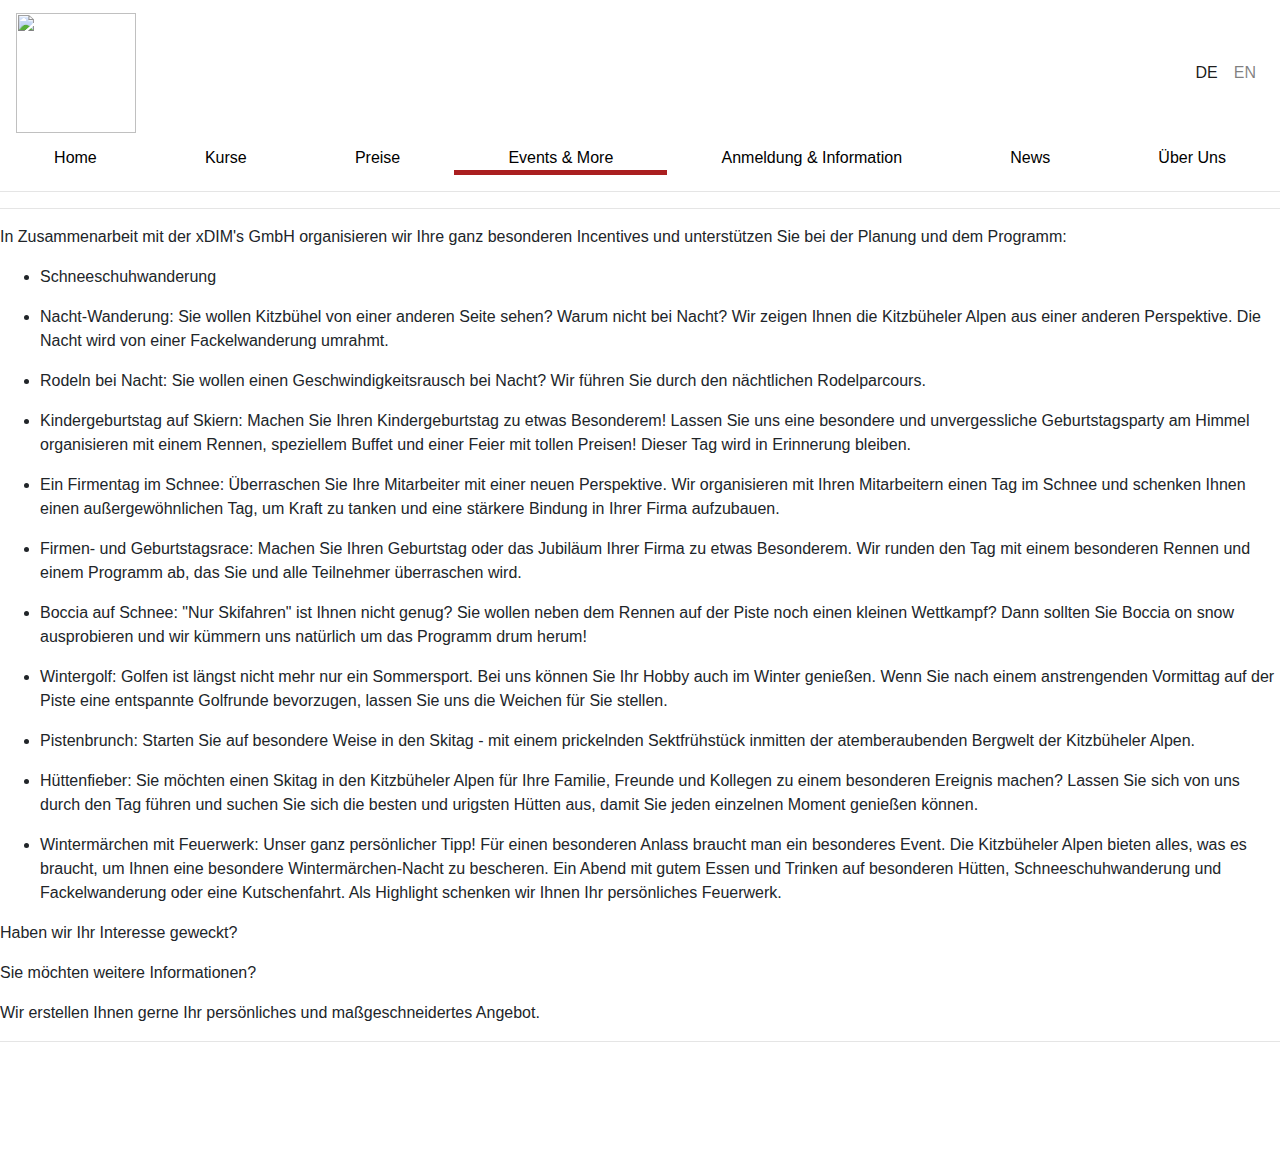
==== events&more.html @ 2607162f "all done in this draft" ====
<html>
  <head>
      <title>Skischule Wagstätt</title>
      <meta name="description" content="page">
      <meta charset="utf-8">
      <link rel="shortcut icon" type="image/jpg" href="./favicon.ico"/>
      <meta name="viewport" content="width=device-width, initial-scale=1">

      <!-- some tags -->
      <link rel="stylesheet" href="https://stackpath.bootstrapcdn.com/bootstrap/4.3.1/css/bootstrap.min.css" integrity="sha384-ggOyR0iXCbMQv3Xipma34MD+dH/1fQ784/j6cY/iJTQUOhcWr7x9JvoRxT2MZw1T" crossorigin="anonymous"><link rel="stylesheet" href="https://stackpath.bootstrapcdn.com/bootstrap/4.3.1/css/bootstrap.min.css" integrity="sha384-ggOyR0iXCbMQv3Xipma34MD+dH/1fQ784/j6cY/iJTQUOhcWr7x9JvoRxT2MZw1T" crossorigin="anonymous">
      <link rel="stylesheet" href="https://use.fontawesome.com/releases/v5.13.0/css/all.css" integrity="sha384-Bfad6CLCknfcloXFOyFnlgtENryhrpZCe29RTifKEixXQZ38WheV+i/6YWSzkz3V" crossorigin="anonymous"/>
      <link rel="stylesheet" href="kontakt.css">
      <link rel="stylesheet" href="header.css">
      <link rel="stylesheet" href="footer.css">
  </head>
  <body>
    <div class="navbar navbar-expand-sm navbar-light navbar-lewagon">
      <a href="#" class="navbar-brand">
        <img src="https://www.skilehrerjobs.at/img137/school-header-51.jpg" alt="">
      </a>
      <div class="collapse navbar-collapse" id="navbarSupportedContent">
        <ul class="navbar-nav mr-auto">
          <li class="nav-item active">
            <a href="#" class="nav-link">DE</a>
          </li>
          <li class="nav-item">
            <a href="#" class="nav-link">EN</a>
          </li>
        </ul>
      </div>
    </div>
    <div class="nav-bar">
      <a href="./home.html" class="nav-elements">Home</a>
      <a href="./kurse.html" class="nav-elements">Kurse</a>
      <a href="./preise.html" class="nav-elements">Preise</a>
      <a href="./events&more.html" class="nav-elements active-breadcrum">Events & More</a>
      <a href="./kontakt.html" class="nav-elements">Anmeldung & Information</a>
      <a href="./news.html" class="nav-elements">News</a>
      <a href="./uu.html" class="nav-elements">Über Uns</a>


    </div> 
    <hr>
    <hr>
    <p>In Zusammenarbeit mit der xDIM's GmbH organisieren wir Ihre ganz besonderen Incentives und unterstützen Sie bei der Planung und dem Programm:</p>
    <ul>
        <li><p>Schneeschuhwanderung</p></li>
        <li><p>Nacht-Wanderung: Sie wollen Kitzbühel von einer anderen Seite sehen? Warum nicht bei Nacht? Wir zeigen Ihnen die Kitzbüheler Alpen aus einer anderen Perspektive. Die Nacht wird von einer Fackelwanderung umrahmt.</p></li>
        <li><p>Rodeln bei Nacht: Sie wollen einen Geschwindigkeitsrausch bei Nacht? Wir führen Sie durch den nächtlichen Rodelparcours.</p></li>
        <li><p>Kindergeburtstag auf Skiern: Machen Sie Ihren Kindergeburtstag zu etwas Besonderem! Lassen Sie uns eine besondere und unvergessliche Geburtstagsparty am Himmel organisieren mit einem Rennen, speziellem Buffet und einer Feier mit tollen Preisen! Dieser Tag wird in Erinnerung bleiben.</p></li>
        <li><p>Ein Firmentag im Schnee: Überraschen Sie Ihre Mitarbeiter mit einer neuen Perspektive. Wir organisieren mit Ihren Mitarbeitern einen Tag im Schnee und schenken Ihnen einen außergewöhnlichen Tag, um Kraft zu tanken und eine stärkere Bindung in Ihrer Firma aufzubauen.</p></li>
        <li><p>Firmen- und Geburtstagsrace: Machen Sie Ihren Geburtstag oder das Jubiläum Ihrer Firma zu etwas Besonderem. Wir runden den Tag mit einem besonderen Rennen und einem Programm ab, das Sie und alle Teilnehmer überraschen wird.</p></li>
        <li><p>Boccia auf Schnee: "Nur Skifahren" ist Ihnen nicht genug? Sie wollen neben dem Rennen auf der Piste noch einen kleinen Wettkampf? Dann sollten Sie Boccia on snow ausprobieren und wir kümmern uns natürlich um das Programm drum herum!</p></li>
        <li><p>Wintergolf: Golfen ist längst nicht mehr nur ein Sommersport. Bei uns können Sie Ihr Hobby auch im Winter genießen. Wenn Sie nach einem anstrengenden Vormittag auf der Piste eine entspannte Golfrunde bevorzugen, lassen Sie uns die Weichen für Sie stellen.</p></li>
        <li><p>Pistenbrunch: Starten Sie auf besondere Weise in den Skitag - mit einem prickelnden Sektfrühstück inmitten der atemberaubenden Bergwelt der Kitzbüheler Alpen.</p></li>
        <li><p>Hüttenfieber: Sie möchten einen Skitag in den Kitzbüheler Alpen für Ihre Familie, Freunde und Kollegen zu einem besonderen Ereignis machen?
            Lassen Sie sich von uns durch den Tag führen und suchen Sie sich die besten und urigsten Hütten aus, damit Sie jeden einzelnen Moment genießen können.</p></li>
        <li><p>Wintermärchen mit Feuerwerk: Unser ganz persönlicher Tipp! Für einen besonderen Anlass braucht man ein besonderes Event. Die Kitzbüheler Alpen bieten alles, was es braucht, um Ihnen eine besondere Wintermärchen-Nacht zu bescheren. Ein Abend mit gutem Essen und Trinken auf besonderen Hütten, Schneeschuhwanderung und Fackelwanderung oder eine Kutschenfahrt. Als Highlight schenken wir Ihnen Ihr persönliches Feuerwerk. </p></li>
    </ul>
    <p>Haben wir Ihr Interesse geweckt?</p>
    <p>Sie möchten weitere Informationen?</p>
    <p>Wir erstellen Ihnen gerne Ihr persönliches und maßgeschneidertes Angebot.</p>
    <hr>
    <div class="container" style="bottom: 0;">
      <div class="footer">
        <!-- option to directly open email? -->
            <a href="mailto:info@skischule-jochberg-wagstaett.at"><i class="far fa-envelope"></i></a>
            <a href="https://www.youtube.com/user/SkischuleWagstaett"><i class="fab fa-youtube"></i></a>
            <a href="https://www.facebook.com/TirolerSkischuleJochbergWagstaett"><i class="fab fa-facebook"></i></a>
            <a href="https://www.instagram.com/skischule_wagstaett_tsjw/"><i class="fab fa-instagram"></i></a>
        </div>        
    </div>
  </body>
</html>
---- kontakt.css ----
.mapbox {
    display: flex;
  }
  .map {
    justify-content: right;
    margin: 20px;
    flex-shrink: 1;
  }
.card   {
    padding: 25px;
    margin: 25px;
}
.tobs {
    width: 50vh;
}
.disclaimer {
  background-color: bisque;
}
---- header.css ----
.navbar-lewagon {
    justify-content: space-between;
    background: white;

  }
  
  .navbar-lewagon .navbar-collapse {
    flex-grow: 0;
  }
  
  .navbar-lewagon .navbar-brand img {
    width: 120px;
  }
  
  .nav-bar {
    display: flex;
    justify-content: space-evenly;
  }
  .nav-elements {
    color: black;
    text-decoration: none;
    transition: 0.3s;
    flex-grow: 1;
    text-align: center;
 /* for developemtent only!! */
    background-color: white;
  }
  
  .nav-elements:hover {
    color: black;
    text-decoration: none;
    opacity: 0.7;
  }
  .active-breadcrum {
    border-bottom: 5px solid #aa1f20;
  }
---- footer.css ----
.footer {
    background-color: #ffffff;
    display: flex;
    align-items: center;
    justify-content: space-around;
    height: 100px;
    padding: 0px 50px;
    color: rgba(0,0,0,0.3);
/* position: fixed; */
/* bottom: 0; */
    width: 100%;
  }
  .footer-links {
    display: flex;
    align-items: center;
    justify-content: space-between;
  }
  .footer a {
    color: black;
    opacity: 0.15;
    text-decoration: none;
    font-size: 24px;
    padding: 0px 10px;
  }
  .footer a:hover {
    /* color: $danger; */
    opacity: 1;
  }
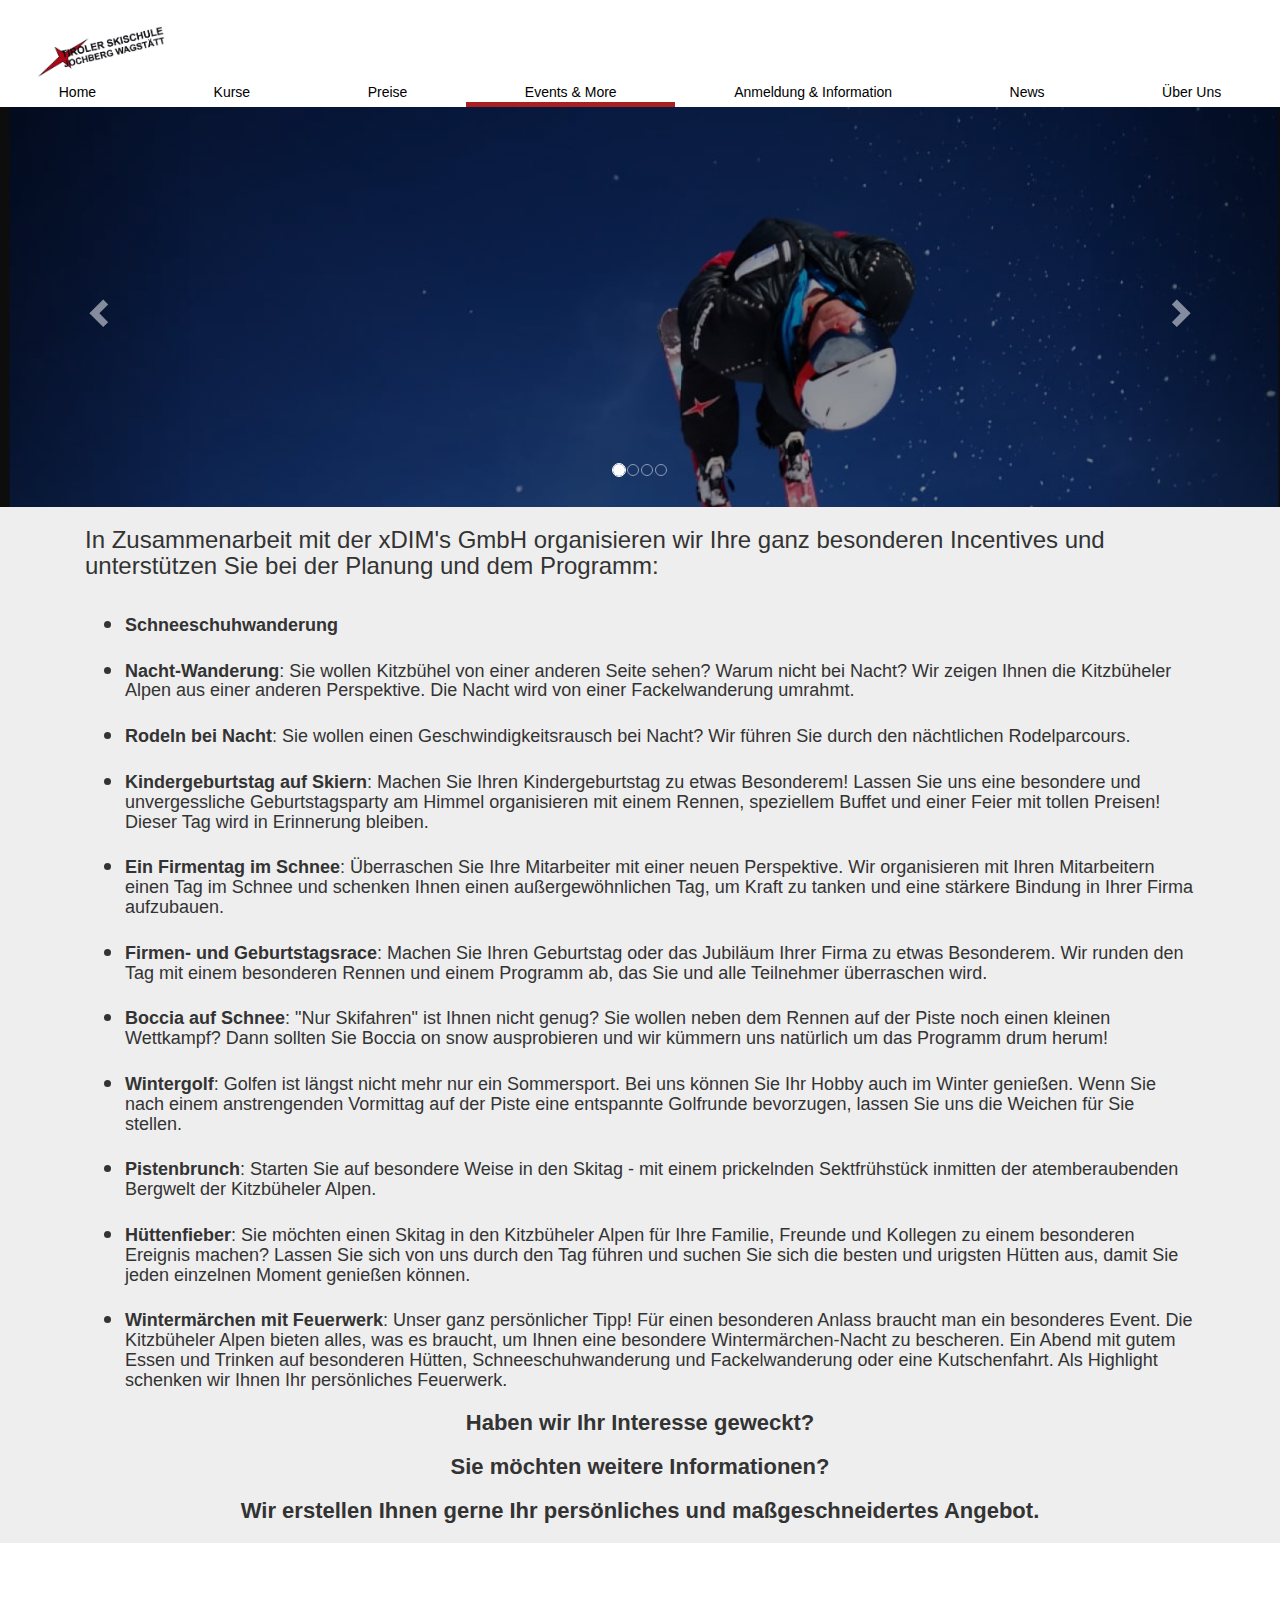
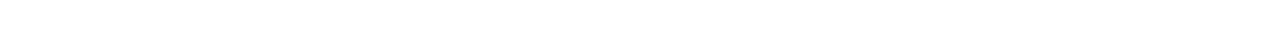
==== commit 40c72628: "most new edits" ====
--- a/events&more.html
+++ b/events&more.html
@@ -9,66 +9,112 @@
       <!-- some tags -->
       <link rel="stylesheet" href="https://stackpath.bootstrapcdn.com/bootstrap/4.3.1/css/bootstrap.min.css" integrity="sha384-ggOyR0iXCbMQv3Xipma34MD+dH/1fQ784/j6cY/iJTQUOhcWr7x9JvoRxT2MZw1T" crossorigin="anonymous"><link rel="stylesheet" href="https://stackpath.bootstrapcdn.com/bootstrap/4.3.1/css/bootstrap.min.css" integrity="sha384-ggOyR0iXCbMQv3Xipma34MD+dH/1fQ784/j6cY/iJTQUOhcWr7x9JvoRxT2MZw1T" crossorigin="anonymous">
       <link rel="stylesheet" href="https://use.fontawesome.com/releases/v5.13.0/css/all.css" integrity="sha384-Bfad6CLCknfcloXFOyFnlgtENryhrpZCe29RTifKEixXQZ38WheV+i/6YWSzkz3V" crossorigin="anonymous"/>
-      <link rel="stylesheet" href="kontakt.css">
+      <link rel="stylesheet" href="events.css">
+      <link rel="stylesheet" href="home.css">
       <link rel="stylesheet" href="header.css">
       <link rel="stylesheet" href="footer.css">
+      <!-- work for carusell -->
+      <link rel="stylesheet" href="https://maxcdn.bootstrapcdn.com/bootstrap/3.4.1/css/bootstrap.min.css">
+      <script src="https://ajax.googleapis.com/ajax/libs/jquery/3.5.1/jquery.min.js"></script>
+      <script src="https://maxcdn.bootstrapcdn.com/bootstrap/3.4.1/js/bootstrap.min.js"></script>
   </head>
   <body>
     <div class="navbar navbar-expand-sm navbar-light navbar-lewagon">
-      <a href="#" class="navbar-brand">
-        <img src="https://www.skilehrerjobs.at/img137/school-header-51.jpg" alt="">
+      <a href="index.html" class="navbar-brand">
+        <img src="Logo-Skischule.png" alt="">
       </a>
-      <div class="collapse navbar-collapse" id="navbarSupportedContent">
-        <ul class="navbar-nav mr-auto">
-          <li class="nav-item active">
-            <a href="#" class="nav-link">DE</a>
-          </li>
-          <li class="nav-item">
-            <a href="#" class="nav-link">EN</a>
-          </li>
-        </ul>
-      </div>
     </div>
     <div class="nav-bar">
-      <a href="./home.html" class="nav-elements">Home</a>
+      <a href="./index.html" class="nav-elements">Home</a>
       <a href="./kurse.html" class="nav-elements">Kurse</a>
       <a href="./preise.html" class="nav-elements">Preise</a>
       <a href="./events&more.html" class="nav-elements active-breadcrum">Events & More</a>
       <a href="./kontakt.html" class="nav-elements">Anmeldung & Information</a>
       <a href="./news.html" class="nav-elements">News</a>
       <a href="./uu.html" class="nav-elements">Über Uns</a>
+    </div>
+    <!-- carousel banner -->
+    <div id="myCarousel" class="carousel slide" data-ride="carousel" style="width: 100%">
+      <!-- Indicators -->
+      <ol class="carousel-indicators">
+        <li data-target="#myCarousel" data-slide-to="0" class="active"></li>
+        <li data-target="#myCarousel" data-slide-to="1"></li>
+        <li data-target="#myCarousel" data-slide-to="2"></li>
+        <li data-target="#myCarousel" data-slide-to="3"></li>
+      </ol>
 
+      <!-- Wrapper for slides -->
+      <div class="carousel-inner" role="listbox">
 
-    </div> 
-    <hr>
-    <hr>
-    <p>In Zusammenarbeit mit der xDIM's GmbH organisieren wir Ihre ganz besonderen Incentives und unterstützen Sie bei der Planung und dem Programm:</p>
-    <ul>
-        <li><p>Schneeschuhwanderung</p></li>
-        <li><p>Nacht-Wanderung: Sie wollen Kitzbühel von einer anderen Seite sehen? Warum nicht bei Nacht? Wir zeigen Ihnen die Kitzbüheler Alpen aus einer anderen Perspektive. Die Nacht wird von einer Fackelwanderung umrahmt.</p></li>
-        <li><p>Rodeln bei Nacht: Sie wollen einen Geschwindigkeitsrausch bei Nacht? Wir führen Sie durch den nächtlichen Rodelparcours.</p></li>
-        <li><p>Kindergeburtstag auf Skiern: Machen Sie Ihren Kindergeburtstag zu etwas Besonderem! Lassen Sie uns eine besondere und unvergessliche Geburtstagsparty am Himmel organisieren mit einem Rennen, speziellem Buffet und einer Feier mit tollen Preisen! Dieser Tag wird in Erinnerung bleiben.</p></li>
-        <li><p>Ein Firmentag im Schnee: Überraschen Sie Ihre Mitarbeiter mit einer neuen Perspektive. Wir organisieren mit Ihren Mitarbeitern einen Tag im Schnee und schenken Ihnen einen außergewöhnlichen Tag, um Kraft zu tanken und eine stärkere Bindung in Ihrer Firma aufzubauen.</p></li>
-        <li><p>Firmen- und Geburtstagsrace: Machen Sie Ihren Geburtstag oder das Jubiläum Ihrer Firma zu etwas Besonderem. Wir runden den Tag mit einem besonderen Rennen und einem Programm ab, das Sie und alle Teilnehmer überraschen wird.</p></li>
-        <li><p>Boccia auf Schnee: "Nur Skifahren" ist Ihnen nicht genug? Sie wollen neben dem Rennen auf der Piste noch einen kleinen Wettkampf? Dann sollten Sie Boccia on snow ausprobieren und wir kümmern uns natürlich um das Programm drum herum!</p></li>
-        <li><p>Wintergolf: Golfen ist längst nicht mehr nur ein Sommersport. Bei uns können Sie Ihr Hobby auch im Winter genießen. Wenn Sie nach einem anstrengenden Vormittag auf der Piste eine entspannte Golfrunde bevorzugen, lassen Sie uns die Weichen für Sie stellen.</p></li>
-        <li><p>Pistenbrunch: Starten Sie auf besondere Weise in den Skitag - mit einem prickelnden Sektfrühstück inmitten der atemberaubenden Bergwelt der Kitzbüheler Alpen.</p></li>
-        <li><p>Hüttenfieber: Sie möchten einen Skitag in den Kitzbüheler Alpen für Ihre Familie, Freunde und Kollegen zu einem besonderen Ereignis machen?
-            Lassen Sie sich von uns durch den Tag führen und suchen Sie sich die besten und urigsten Hütten aus, damit Sie jeden einzelnen Moment genießen können.</p></li>
-        <li><p>Wintermärchen mit Feuerwerk: Unser ganz persönlicher Tipp! Für einen besonderen Anlass braucht man ein besonderes Event. Die Kitzbüheler Alpen bieten alles, was es braucht, um Ihnen eine besondere Wintermärchen-Nacht zu bescheren. Ein Abend mit gutem Essen und Trinken auf besonderen Hütten, Schneeschuhwanderung und Fackelwanderung oder eine Kutschenfahrt. Als Highlight schenken wir Ihnen Ihr persönliches Feuerwerk. </p></li>
-    </ul>
-    <p>Haben wir Ihr Interesse geweckt?</p>
-    <p>Sie möchten weitere Informationen?</p>
-    <p>Wir erstellen Ihnen gerne Ihr persönliches und maßgeschneidertes Angebot.</p>
-    <hr>
-    <div class="container" style="bottom: 0;">
+        <div class="item active">
+          <div class="banner"
+            style="background-image: linear-gradient(rgba(0,0,0,0.4),rgba(0,0,0,0.4)), url(./placeholder5.png);">
+
+          </div>
+        </div>
+
+        <div class="item">
+          <div class="banner"
+            style="background-image: linear-gradient(rgba(0,0,0,0.4),rgba(0,0,0,0.4)), url(Carving_800x600.png);">
+          </div>
+        </div>
+
+        <div class="item">
+          <div class="banner"
+            style="background-image: linear-gradient(rgba(0,0,0,0.4),rgba(0,0,0,0.4)), url(Skilehrer_800x300.png);">
+          </div>
+        </div>
+
+        <div class="item">
+          <div class="banner"
+            style="background-image: linear-gradient(rgba(0,0,0,0.4),rgba(0,0,0,0.4)), url(Follow-Me_800x300.png);">
+          </div>
+        </div>
+
+      </div>
+
+      <!-- Left and right controls -->
+      <a class="left carousel-control" href="#myCarousel" role="button" data-slide="prev">
+        <span class="glyphicon glyphicon-chevron-left" aria-hidden="true"></span>
+        <span class="sr-only">Previous</span>
+      </a>
+      <a class="right carousel-control" href="#myCarousel" role="button" data-slide="next">
+        <span class="glyphicon glyphicon-chevron-right" aria-hidden="true"></span>
+        <span class="sr-only">Next</span>
+      </a>
+    </div>
+
+    <div class="containerq">
+      <div class="container">
+        <h3>In Zusammenarbeit mit der xDIM's GmbH organisieren wir Ihre ganz besonderen Incentives und unterstützen Sie bei der Planung und dem Programm:</hh4>
+        <ul class="mt-5">
+            <li><p><strong>Schneeschuhwanderung</strong></p></li>
+            <li><p><strong>Nacht-Wanderung</strong>: Sie wollen Kitzbühel von einer anderen Seite sehen? Warum nicht bei Nacht? Wir zeigen Ihnen die Kitzbüheler Alpen aus einer anderen Perspektive. Die Nacht wird von einer Fackelwanderung umrahmt.</p></li>
+            <li><p><strong>Rodeln bei Nacht</strong>: Sie wollen einen Geschwindigkeitsrausch bei Nacht? Wir führen Sie durch den nächtlichen Rodelparcours.</p></li>
+            <li><p><strong>Kindergeburtstag auf Skiern</strong>: Machen Sie Ihren Kindergeburtstag zu etwas Besonderem! Lassen Sie uns eine besondere und unvergessliche Geburtstagsparty am Himmel organisieren mit einem Rennen, speziellem Buffet und einer Feier mit tollen Preisen! Dieser Tag wird in Erinnerung bleiben.</p></li>
+            <li><p><strong>Ein Firmentag im Schnee</strong>: Überraschen Sie Ihre Mitarbeiter mit einer neuen Perspektive. Wir organisieren mit Ihren Mitarbeitern einen Tag im Schnee und schenken Ihnen einen außergewöhnlichen Tag, um Kraft zu tanken und eine stärkere Bindung in Ihrer Firma aufzubauen.</p></li>
+            <li><p><strong>Firmen- und Geburtstagsrace</strong>: Machen Sie Ihren Geburtstag oder das Jubiläum Ihrer Firma zu etwas Besonderem. Wir runden den Tag mit einem besonderen Rennen und einem Programm ab, das Sie und alle Teilnehmer überraschen wird.</p></li>
+            <li><p><strong>Boccia auf Schnee</strong>: "Nur Skifahren" ist Ihnen nicht genug? Sie wollen neben dem Rennen auf der Piste noch einen kleinen Wettkampf? Dann sollten Sie Boccia on snow ausprobieren und wir kümmern uns natürlich um das Programm drum herum!</p></li>
+            <li><p><strong>Wintergolf</strong>: Golfen ist längst nicht mehr nur ein Sommersport. Bei uns können Sie Ihr Hobby auch im Winter genießen. Wenn Sie nach einem anstrengenden Vormittag auf der Piste eine entspannte Golfrunde bevorzugen, lassen Sie uns die Weichen für Sie stellen.</p></li>
+            <li><p><strong>Pistenbrunch</strong>: Starten Sie auf besondere Weise in den Skitag - mit einem prickelnden Sektfrühstück inmitten der atemberaubenden Bergwelt der Kitzbüheler Alpen.</p></li>
+            <li><p><strong>Hüttenfieber</strong>: Sie möchten einen Skitag in den Kitzbüheler Alpen für Ihre Familie, Freunde und Kollegen zu einem besonderen Ereignis machen?
+                Lassen Sie sich von uns durch den Tag führen und suchen Sie sich die besten und urigsten Hütten aus, damit Sie jeden einzelnen Moment genießen können.</p></li>
+            <li><p><strong>Wintermärchen mit Feuerwerk</strong>: Unser ganz persönlicher Tipp! Für einen besonderen Anlass braucht man ein besonderes Event. Die Kitzbüheler Alpen bieten alles, was es braucht, um Ihnen eine besondere Wintermärchen-Nacht zu bescheren. Ein Abend mit gutem Essen und Trinken auf besonderen Hütten, Schneeschuhwanderung und Fackelwanderung oder eine Kutschenfahrt. Als Highlight schenken wir Ihnen Ihr persönliches Feuerwerk. </p></li>
+        </ul>
+        <div class="cta text-center">
+          <h4>Haben wir Ihr Interesse geweckt?</h4>
+          <h4>Sie möchten weitere Informationen?</h4>
+          <h4>Wir erstellen Ihnen gerne Ihr persönliches und maßgeschneidertes Angebot.</h4>
+        </div>
+
+      </div>
+    </div>
       <div class="footer">
         <!-- option to directly open email? -->
             <a href="mailto:info@skischule-jochberg-wagstaett.at"><i class="far fa-envelope"></i></a>
             <a href="https://www.youtube.com/user/SkischuleWagstaett"><i class="fab fa-youtube"></i></a>
             <a href="https://www.facebook.com/TirolerSkischuleJochbergWagstaett"><i class="fab fa-facebook"></i></a>
             <a href="https://www.instagram.com/skischule_wagstaett_tsjw/"><i class="fab fa-instagram"></i></a>
-        </div>        
-    </div>
+        </div>
   </body>
-</html>+</html>
--- a/events.css
+++ b/events.css
@@ -0,0 +1,19 @@
+li p {
+  font-size: 18px;
+  margin-bottom: 20px;
+}
+h3 {
+  font-size: 24px;
+  font-weight: bolder;
+  margin-bottom: 50px;
+}
+.cta h4 {
+  font-size: 22px;
+  font-weight: bolder;
+  margin-bottom: 20px;
+}
+.containerq {
+  margin: 0;
+  background-color: rgb(238, 238, 238);
+}
+
--- a/home.css
+++ b/home.css
@@ -0,0 +1,67 @@
+
+/* .card-category {
+    background-size: cover;
+    background-position: center;
+    height: 180px;
+    display: flex;
+    justify-content: center;
+    align-items: center;
+    color: white;
+    font-size: 24px;
+    font-weight: bold;
+    text-shadow: 1px 1px 3px rgba(0,0,0,0.2);
+    border-radius: 5px;
+    box-shadow: 0 0 15px rgba(0,0,0,0.2);
+    margin: 10px;
+  } */
+.banner {
+    background-size: cover;
+    background-position: center;
+    padding: 200px 0;
+    height: 30%;
+    width: 100%;
+  }
+.welcome {
+  position: absolute;
+  left: 8%;
+  top: 20%;
+  padding: 0;
+}
+.welcome h1 {
+    margin: 0;
+    color: white;
+    text-shadow: 1px 1px 3px rgba(0,0,0,0.2);
+    font-size: 32px;
+    font-weight: bold;
+  }
+
+.welcome p {
+    margin: 0;
+    font-size: 20px;
+    color: white;
+    opacity: .7;
+    text-shadow: 1px 1px 3px rgba(0,0,0,0.2);
+  }
+
+.awards {
+  display: flex;
+  justify-content: space-evenly;
+}
+.awards img {
+  width: 20%;
+}
+.infocard {
+  background-color: rgb(238, 238, 238);
+  padding: 15px;
+  width: 100%;
+  margin: 0;
+}
+.infocardalt {
+  background-color: #FFFFFF;
+  padding: 15px;
+  width: 100%;
+  margin: 0;
+}
+p {
+  font-size: 20px;
+}
--- a/header.css
+++ b/header.css
@@ -1,17 +1,17 @@
 .navbar-lewagon {
-    justify-content: space-between;
+    justify-content: left;
     background: white;
 
   }
-  
+
   .navbar-lewagon .navbar-collapse {
     flex-grow: 0;
   }
-  
+
   .navbar-lewagon .navbar-brand img {
-    width: 120px;
+    width: 150px;
   }
-  
+
   .nav-bar {
     display: flex;
     justify-content: space-evenly;
@@ -25,7 +25,7 @@
  /* for developemtent only!! */
     background-color: white;
   }
-  
+
   .nav-elements:hover {
     color: black;
     text-decoration: none;
@@ -34,4 +34,3 @@
   .active-breadcrum {
     border-bottom: 5px solid #aa1f20;
   }
-  --- a/footer.css
+++ b/footer.css
@@ -17,14 +17,13 @@
   }
   .footer a {
     color: black;
-    opacity: 0.15;
+    opacity: 0.5;
     text-decoration: none;
-    font-size: 24px;
+    font-size: 30px;
     padding: 0px 10px;
   }
   .footer a:hover {
     /* color: $danger; */
     opacity: 1;
   }
-  
-  +
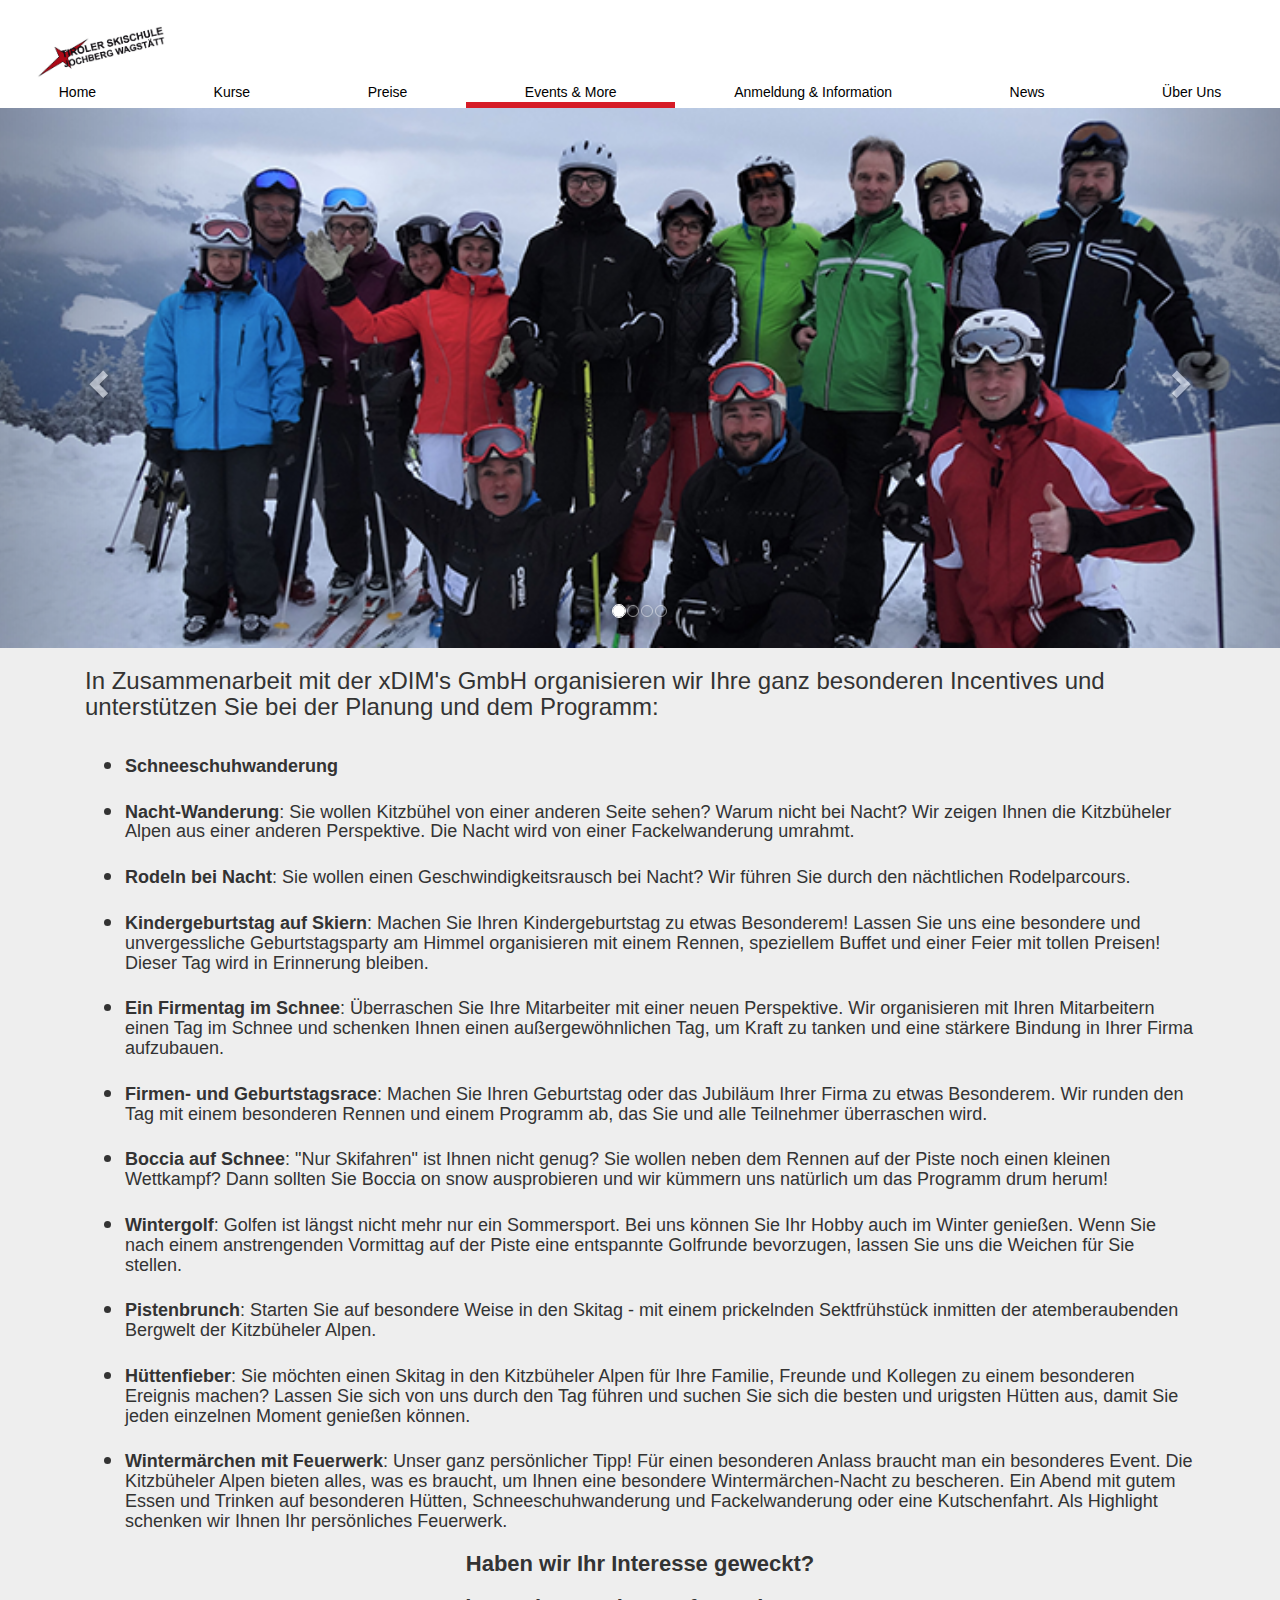
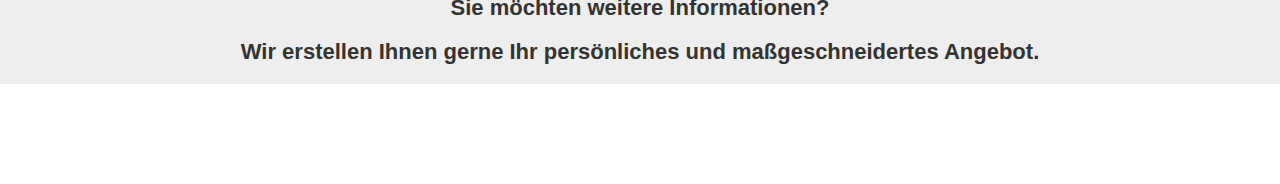
==== commit 6a6005c7: "some more fixes of banners pictures and buttons" ====
--- a/events&more.html
+++ b/events&more.html
@@ -10,7 +10,6 @@
       <link rel="stylesheet" href="https://stackpath.bootstrapcdn.com/bootstrap/4.3.1/css/bootstrap.min.css" integrity="sha384-ggOyR0iXCbMQv3Xipma34MD+dH/1fQ784/j6cY/iJTQUOhcWr7x9JvoRxT2MZw1T" crossorigin="anonymous"><link rel="stylesheet" href="https://stackpath.bootstrapcdn.com/bootstrap/4.3.1/css/bootstrap.min.css" integrity="sha384-ggOyR0iXCbMQv3Xipma34MD+dH/1fQ784/j6cY/iJTQUOhcWr7x9JvoRxT2MZw1T" crossorigin="anonymous">
       <link rel="stylesheet" href="https://use.fontawesome.com/releases/v5.13.0/css/all.css" integrity="sha384-Bfad6CLCknfcloXFOyFnlgtENryhrpZCe29RTifKEixXQZ38WheV+i/6YWSzkz3V" crossorigin="anonymous"/>
       <link rel="stylesheet" href="events.css">
-      <link rel="stylesheet" href="home.css">
       <link rel="stylesheet" href="header.css">
       <link rel="stylesheet" href="footer.css">
       <!-- work for carusell -->
@@ -34,7 +33,7 @@
       <a href="./uu.html" class="nav-elements">Über Uns</a>
     </div>
     <!-- carousel banner -->
-    <div id="myCarousel" class="carousel slide" data-ride="carousel" style="width: 100%">
+    <div id="myCarousel" class="carousel slide" data-ride="carousel" style="width: 100%; height: 60%;">
       <!-- Indicators -->
       <ol class="carousel-indicators">
         <li data-target="#myCarousel" data-slide-to="0" class="active"></li>
@@ -44,30 +43,29 @@
       </ol>
 
       <!-- Wrapper for slides -->
-      <div class="carousel-inner" role="listbox">
+      <div class="carousel-inner" role="listbox" style="width: 100%; height: 100%;">
 
         <div class="item active">
           <div class="banner"
-            style="background-image: linear-gradient(rgba(0,0,0,0.4),rgba(0,0,0,0.4)), url(./placeholder5.png);">
-
+            style="background-image: url(Event-Skitag_800x300.png);">
           </div>
         </div>
 
         <div class="item">
           <div class="banner"
-            style="background-image: linear-gradient(rgba(0,0,0,0.4),rgba(0,0,0,0.4)), url(Carving_800x600.png);">
+            style="background-image: url(Race_800x300.png);">
           </div>
         </div>
 
         <div class="item">
           <div class="banner"
-            style="background-image: linear-gradient(rgba(0,0,0,0.4),rgba(0,0,0,0.4)), url(Skilehrer_800x300.png);">
+            style="background-image: url(Jump-1_800x300.png);">
           </div>
         </div>
 
         <div class="item">
           <div class="banner"
-            style="background-image: linear-gradient(rgba(0,0,0,0.4),rgba(0,0,0,0.4)), url(Follow-Me_800x300.png);">
+            style="background-image: url(Siegerehrung-2_800x300.png);">
           </div>
         </div>
 
--- a/events.css
+++ b/events.css
@@ -17,3 +17,14 @@
   background-color: rgb(238, 238, 238);
 }
 
+.banner {
+    background-size: cover;
+    background-position: center;
+    padding: 200px 0;
+    width: 100%;
+    height: 100%;
+  }
+.item {
+  width: 100%;
+  height:100%;
+}
--- a/header.css
+++ b/header.css
@@ -32,5 +32,5 @@
     opacity: 0.7;
   }
   .active-breadcrum {
-    border-bottom: 5px solid #aa1f20;
+    border-bottom: 6px solid #d61c27;
   }
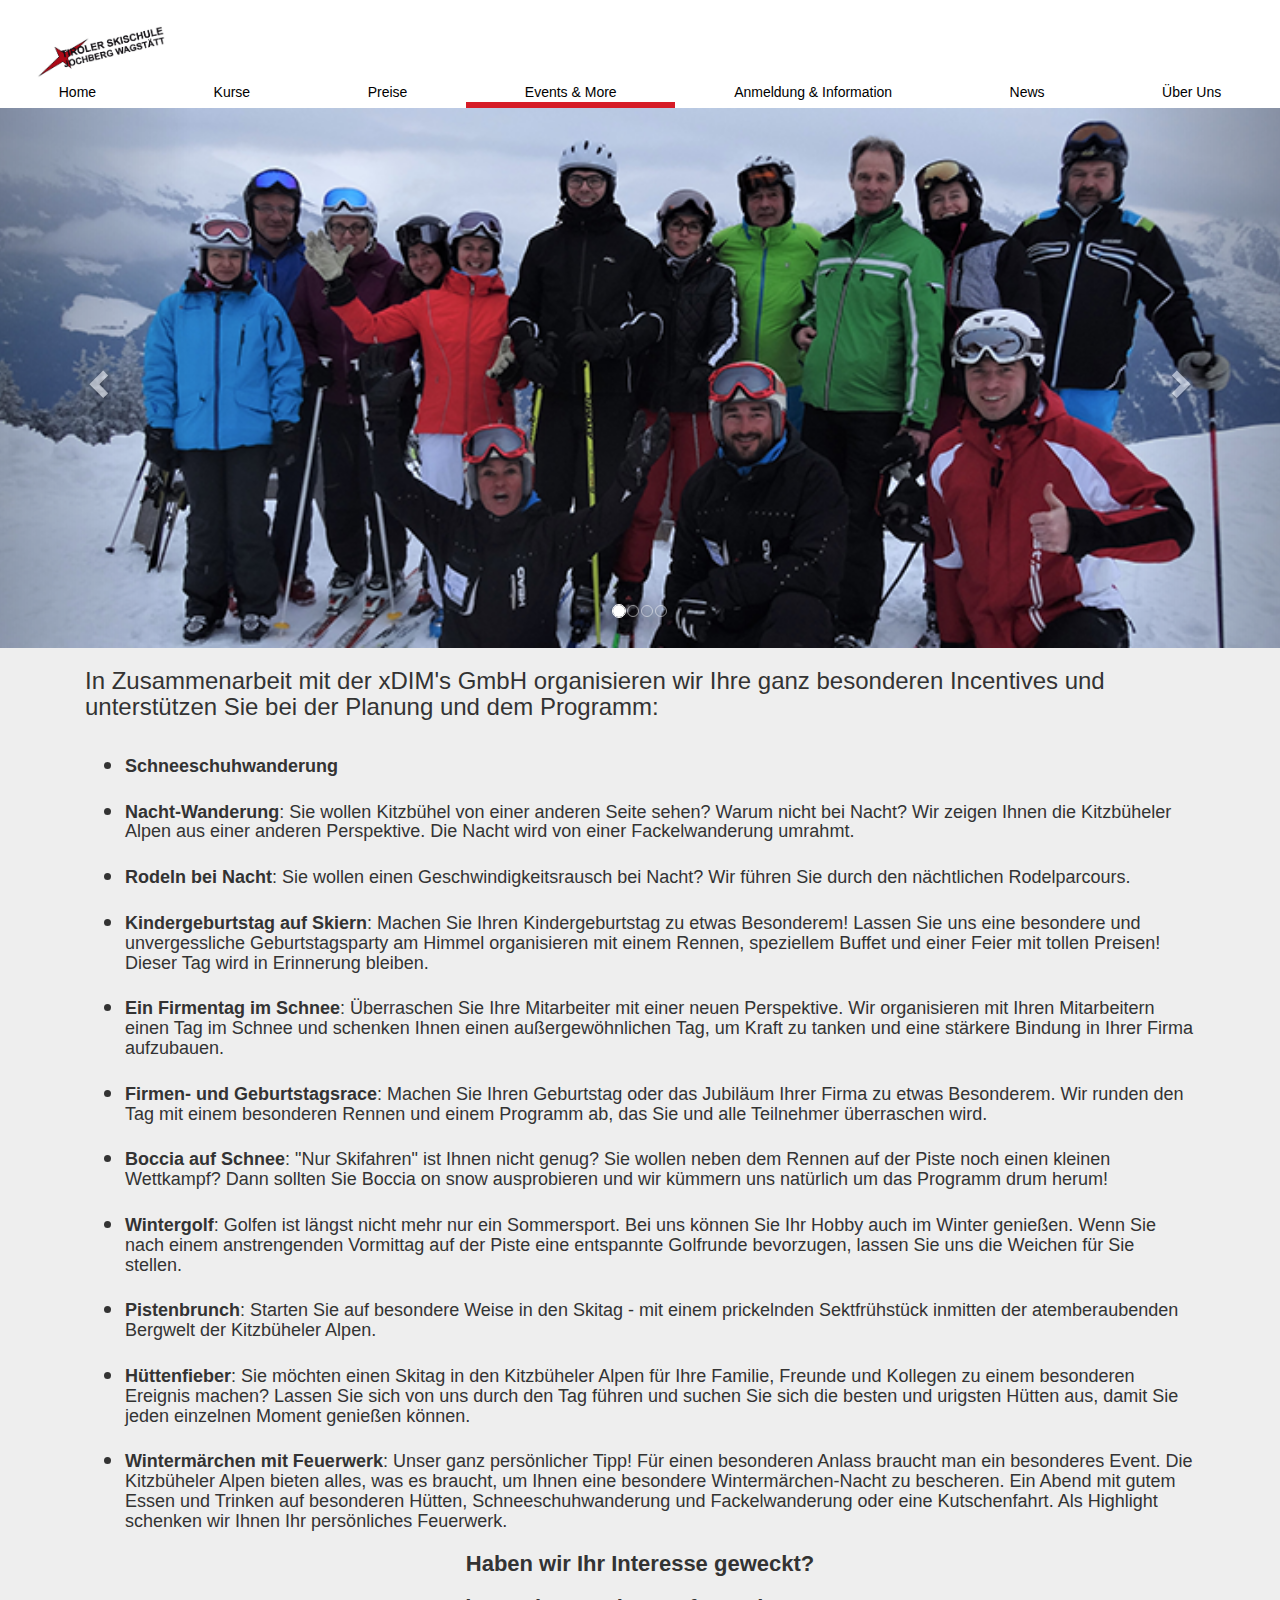
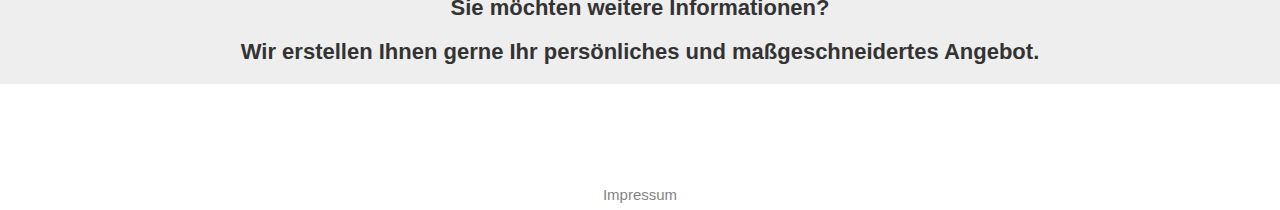
==== commit d82cc014: "impressum added" ====
--- a/events&more.html
+++ b/events&more.html
@@ -114,5 +114,7 @@
             <a href="https://www.facebook.com/TirolerSkischuleJochbergWagstaett"><i class="fab fa-facebook"></i></a>
             <a href="https://www.instagram.com/skischule_wagstaett_tsjw/"><i class="fab fa-instagram"></i></a>
         </div>
+        <div class="imp text-center"><a href="impressum.html">Impressum</a></div>
+
   </body>
 </html>
--- a/header.css
+++ b/header.css
@@ -4,10 +4,9 @@
 
   }
 
-  .navbar-lewagon .navbar-collapse {
+  /* .navbar-lewagon .navbar-collapse {
     flex-grow: 0;
-  }
-
+  } */
   .navbar-lewagon .navbar-brand img {
     width: 150px;
   }
@@ -15,6 +14,9 @@
   .nav-bar {
     display: flex;
     justify-content: space-evenly;
+    width: 100%;
+    margin: 0;
+
   }
   .nav-elements {
     color: black;
@@ -22,10 +24,13 @@
     transition: 0.3s;
     flex-grow: 1;
     text-align: center;
- /* for developemtent only!! */
     background-color: white;
   }
-
+.nav-elements h6 {
+  font-weight: 400;
+  bottom: 0;
+  font-size: 18px;
+}
   .nav-elements:hover {
     color: black;
     text-decoration: none;
@@ -34,3 +39,41 @@
   .active-breadcrum {
     border-bottom: 6px solid #d61c27;
   }
+/*//////////////////////////////////////
+
+
+/* Dropdown button on hover & focus */
+
+.dropbtn:hover, .dropbtn:focus {
+  background-color: rgb(238, 238, 238);
+}
+
+/* The container <div> - needed to position the dropdown content */
+.dropdown {
+  position: relative;
+  display: inline-block;
+}
+
+/* Dropdown Content (Hidden by Default) */
+.dropdown-content {
+  display: none;
+  position: absolute;
+  background-color: #f1f1f1;
+  min-width: 160px;
+  box-shadow: 0px 8px 16px 0px rgba(0,0,0,0.2);
+  z-index: 1;
+}
+
+/* Links inside the dropdown */
+.dropdown-content a {
+  color: black;
+  padding: 12px 16px;
+  text-decoration: none;
+  display: block;
+}
+
+/* Change color of dropdown links on hover */
+.dropdown-content a:hover {background-color: #ddd}
+
+/* Show the dropdown menu (use JS to add this class to the .dropdown-content container when the user clicks on the dropdown button) */
+.show {display:block;}
--- a/footer.css
+++ b/footer.css
@@ -26,4 +26,16 @@
     /* color: $danger; */
     opacity: 1;
   }
+.imp {
+  margin-top: 0;
+  padding-bottom: 5px;
+  background-color: #ffffff;
+}
 
+.imp a {
+  color: black;
+  opacity: 0.5;
+  text-decoration: none;
+  font-size: 15px;
+  padding: 0px 10px;
+}
